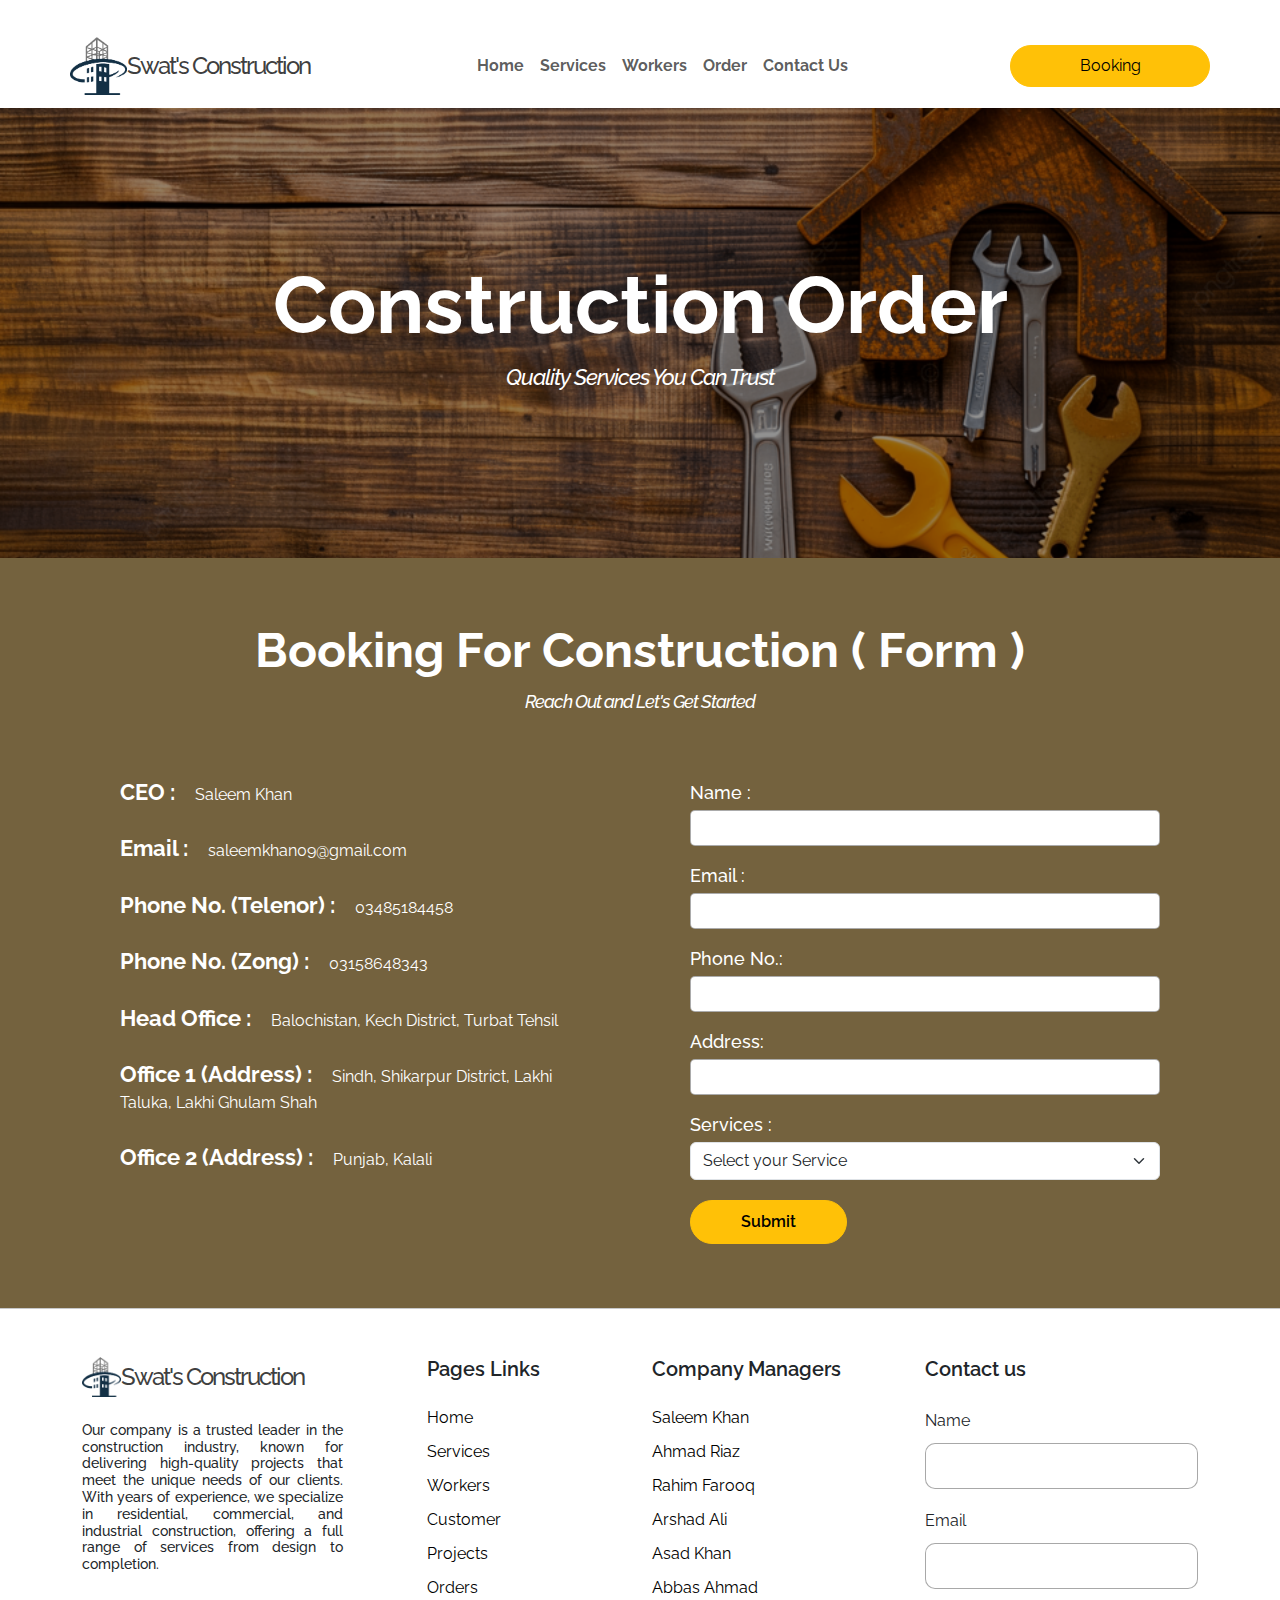
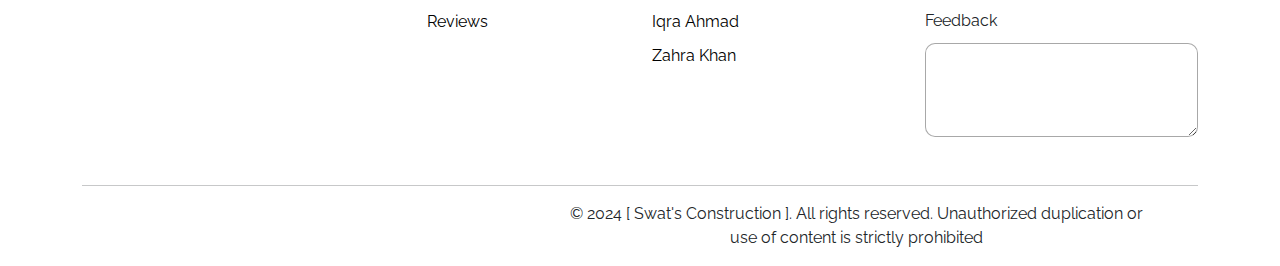
==== assets/Pages/Booking.html @ be07e6ac "pages complete ( without responsive )" ====
<!doctype html>
<html lang="en">
    <head>
        <!-- Required meta tags -->
        <meta charset="utf-8">
        <meta name="viewport" content="width=device-width, initial-scale=1">
        <!-- Bootstrap CSS -->

        <link
            href="https://cdn.jsdelivr.net/npm/bootstrap@5.3.3/dist/css/bootstrap.min.css"
            rel="stylesheet"
            integrity="sha384-QWTKZyjpPEjISv5WaRU9OFeRpok6YctnYmDr5pNlyT2bRjXh0JMhjY6hW+ALEwIH"
            crossorigin="anonymous">
        <link rel="preconnect" href="https://fonts.googleapis.com">
        <link rel="preconnect" href="https://fonts.gstatic.com" crossorigin>
        <link
            href="https://fonts.googleapis.com/css2?family=Raleway:ital,wght@0,100..900;1,100..900&display=swap"
            rel="stylesheet">
        <link rel="stylesheet"
            href="https://cdnjs.cloudflare.com/ajax/libs/font-awesome/6.6.0/css/all.min.css"
            integrity="sha512-Kc323vGBEqzTmouAECnVceyQqyqdsSiqLQISBL29aUW4U/M7pSPA/gEUZQqv1cwx4OnYxTxve5UMg5GT6L4JJg=="
            crossorigin="anonymous" referrerpolicy="no-referrer" />
        <link rel="stylesheet" href="../Style Sheet/style.css">
        <link rel="stylesheet" href="../Style Sheet/contact.css">
        <link rel="stylesheet" href="../Style Sheet/booking.css">

        <title>Services</title>
    </head>
    <body>

        <div class="main">

            <section class="services-hero">

                <div class="genteral-navbar">
                    <nav
                        class="container navbar navbar-expand-lg d-flex align-items-center d-lg-block ">
                        <div class="nav-spacing pt-4">

                            <div
                                class="nav-toggle ms-2 ms-lg-0 d-flex align-items-center justify-content-lg-between">

                                <a
                                    class="navbar-brand d-flex align-items-center"
                                    href="../../index.html">
                                    <img src="../Images/clipart1113107.png"
                                        alt="Logo">
                                    <h5>Swat's Construction</h5>
                                </a>
                            </div>
                            <div
                                class="collapse navbar-collapse justify-content-between"
                                id="navbarSupportedContent">
                                <ul class="navbar-nav me-0 mb-2 mb-lg-0">
                                    <li class="nav-item">
                                        <a href="../../index.html"
                                            class="nav-link fw-bold"
                                            aria-current="page">Home</a>
                                    </li>
                                    <li class="nav-item">
                                        <a href="services.html"
                                            class="nav-link fw-bold">
                                            Services</a>
                                    </li>
                                    <li class="nav-item">
                                        <a href="worker.html"
                                            class="nav-link fw-bold">Workers</a>
                                    </li>
                                    <li class="nav-item">
                                        <a href="order.html"
                                            class="nav-link fw-bold">Order</a>
                                    </li>
                                    <li class="nav-item">
                                        <a href="contact-us.html"
                                            class="nav-link fw-bold">Contact
                                            Us </a>
                                    </li>
                                </ul>
                                <button
                                    class="btn btn-warning for-large rounded-pill p-2">Booking</button>
                            </div>
                        </div>

                        <button class="btn d-lg-none"
                            style="position: absolute; top: 38px; right: 10px;"
                            type="button"
                            data-bs-toggle="collapse"
                            data-bs-target="#collapseExample"
                            aria-expanded="false"
                            aria-controls="collapseExample">
                            <i class="fa-solid fa-bars sizing"></i>
                        </button>

                        <div
                            class="toogle-with-collapse text-center w-100 d-lg-none">
                            <div class="collapse" id="collapseExample">
                                <div class="card card-body border-0 mt-4">
                                    <div class="pages-links-small">
                                        <a href="../../index.html"
                                            class="fw-bold d-block mt-3">Home</a>
                                        <a href="services.html"
                                            target="_blank"
                                            class="fw-bold d-block mt-3">Services</a>
                                        <a href="worker.html"
                                            class="fw-bold d-block mt-3">Workers</a>
                                        <a href="order.html"
                                            class="fw-bold d-block mt-3">Order</a>
                                        <a href="contact-us.html"
                                            class="fw-bold d-block mt-3">Contact
                                            Us</a>
                                    </div>

                                    <button
                                        class="btn btn-warning rounded-pill p-2">Booking</button>
                                </div>
                            </div>
                        </div>
                    </nav>
                </div>

                <div class="pages-hero">
                    <div class="contact-image-hero hero-overlay">
                        <div
                            class="text-white services-title hero-positioning general-title d-flex align-items-center justify-content-center flex-column">
                            <h2 >
                                <i class="fa-brands fa-servicestack"></i>
                                Construction Order
                            </h2>
                            <p>Quality Services You Can Trust</p>
                        </div>
                    </div>
                </div>
            </section>

            <section class=" contact-section">
                <div class=" container contact-form-page">
                    <div
                        class="services-title contact-special general-title d-flex align-items-center justify-content-center flex-column">
                        <h2>
                            Booking For Construction ( Form )
                        </h2>
                        <p>Reach Out and Let's Get Started</p>
                    </div>
                    <div class="row mt-5">

                        <div class="col-12 col-lg-6 for-padding">
                            <div class="form-left text-center text-lg-start ">
                                <h5>CEO :
                                    <span>Saleem Khan</span>
                                </h5>
                                <h5>Email :
                                    <span>saleemkhan09@gmail.com</span>
                                </h5>
                                <h5>Phone No. (Telenor) :
                                    <span>03485184458</span>
                                </h5>
                                <h5>Phone No. (Zong) :
                                    <span>03158648343</span>
                                </h5>
                                <h5>Head Office :
                                    <span>Balochistan, Kech District, Turbat
                                        Tehsil</span>
                                </h5>
                                <h5>Office 1 (Address) :
                                    <span>Sindh, Shikarpur
                                        District, Lakhi Taluka, Lakhi Ghulam
                                        Shah</span>
                                </h5>
                                <h5>Office 2 (Address) :
                                    <span>Punjab, Kalali</span>
                                </h5>
                            </div>
                        </div>

                        <div class="col-12 col-lg-6 for-padding">
                            <div class="form-right text-center text-lg-start mt-lg-0 mt-5">
                                <label for="name" class="mt-0">Name :</label>
                                <input class="w-100" type="text">

                                <label for="email">Email :</label>
                                <input class="w-100" type="email">

                                <label for="Phone">Phone No.:</label>
                                <input class="w-100" type="number">

                                <label for="address">Address:</label>
                                <input class="w-100" type="address">

                                <label for="text">Services :</label>
                                <select class="form-select"
                                    aria-label="Default select example">
                                    <option selected disabled>Select your
                                        Service</option>
                                    <option value="1">Full Construction</option>
                                    <option value="1">Carpenter Service</option>
                                    <option value="2">Plumber Service</option>
                                    <option value="3">AC and Wifi
                                        connection</option>
                                    <option value="3">Painting Service</option>
                                </select>
                                <button class="btn btn-warning rounded-pill"
                                    type="submit">Submit</button>
                            </div>
                        </div>

                    </div>
                </div>
            </section>

            <hr class="mt-0">
            <section class="container footer mt-5">
                <div class="footer-information">
                    <div class="row">

                        <div class="col-6 col-md-3">
                            <div class="footer-logo-caption">
                                <a
                                    class="navbar-brand d-flex align-items-center"
                                    href="#">
                                    <img src="../Images/clipart1113107.png"
                                        alt="Logo">
                                    <h5>Swat's Construction</h5>
                                </a>
                                <h4>Our company is a trusted leader in the
                                    construction industry, known for delivering
                                    high-quality projects that meet the unique
                                    needs of our clients. With years of
                                    experience, we specialize in residential,
                                    commercial, and industrial construction,
                                    offering a full range of services from
                                    design to completion. </h4>
                            </div>
                        </div>

                        <div class="col-6 col-md-3">
                            <div class="pages-link general-footer">
                                <h4>Pages Links</h4>
                                <ul>
                                    <li>
                                        <a href="../../index.html">Home</a>
                                    </li>
                                    <li>
                                        <a href="services.html">Services</a>
                                    </li>
                                    <li>
                                        <a href="worker.html">Workers</a>
                                    </li>
                                    <li>
                                        <a href="#">Customer</a>
                                    </li>
                                    <li>
                                        <a href="#">Projects</a>
                                    </li>
                                    <li>
                                        <a href="#">Orders</a>
                                    </li>
                                    <li>
                                        <a href="#">Reviews</a>
                                    </li>
                                </ul>
                            </div>
                        </div>

                        <div class="col-6 col-md-3 mt-4 mt-md-0">
                            <div class="company-members general-footer ps">
                                <h4>Company Managers</h4>
                                <ul>
                                    <li>
                                        <a href="#">Saleem Khan</a>
                                    </li>
                                    <li>
                                        <a href="#">Ahmad Riaz</a>
                                    </li>
                                    <li>
                                        <a href="#">Rahim Farooq</a>
                                    </li>
                                    <li>
                                        <a href="#">Arshad Ali</a>
                                    </li>
                                    <li>
                                        <a href="#">Asad Khan</a>
                                    </li>
                                    <li>
                                        <a href="#">Abbas Ahmad</a>
                                    </li>
                                    <li>
                                        <a href="#">Iqra Ahmad</a>
                                    </li>
                                    <li>
                                        <a href="#">Zahra Khan</a>
                                    </li>
                                </ul>
                            </div>
                        </div>

                        <div class="col-6 col-md-3 mt-4 mt-md-0 ps-4 ps-md-0">
                            <div class="contact-form general-footer ps-0">
                                <h4>Contact us</h4>
                                <div class="contact-information">
                                    <label for="name">Name</label>
                                    <input type="text" name="name"
                                        id="Name">
                                    <label for="Email">Email</label>
                                    <input type="email" name="email"
                                        id="Email">
                                </div>
                            </div>
                            <div class="contact-textarea">
                                <label for="exampleFormControlTextarea1"
                                    class="form-label">Feedback</label>
                                <textarea class="form-control"
                                    id="exampleFormControlTextarea1"
                                    rows="3"></textarea>
                            </div>
                        </div>

                    </div>
                </div>

                <hr class="mt-5">
                <div class="copyright">
                    <div class="text-center footer-alignment">
                        <div class="row">

                            <div class="col-12 col-md-5 mb-3 mb-md-0">
                                <div class="social-links">
                                    <a href>
                                        <i class="fa-brands fa-facebook"></i>
                                    </a>
                                    <a href>
                                        <i class="fa-brands fa-x-twitter"></i>
                                    </a>
                                    <a href>
                                        <i class="fa-brands fa-linkedin"></i>
                                    </a>
                                    <a href>
                                        <i class="fa-brands fa-instagram"></i>
                                    </a>
                                </div>
                            </div>

                            <div class="col-12 col-md-7">
                                <div class="message">
                                    <p>&copy; 2024 [ Swat's Construction ]. All
                                        rights
                                        reserved. Unauthorized duplication or
                                        use of
                                        content is strictly prohibited</p>
                                </div>
                            </div>

                        </div>
                    </div>
                </div>
            </section>

        </div>

        <script
            src="https://cdn.jsdelivr.net/npm/bootstrap@5.3.3/dist/js/bootstrap.bundle.min.js"
            integrity="sha384-YvpcrYf0tY3lHB60NNkmXc5s9fDVZLESaAA55NDzOxhy9GkcIdslK1eN7N6jIeHz"
            crossorigin="anonymous"></script>
    </body>
</html>
---- assets/Style Sheet/style.css ----
* {
    margin: 0;
    padding: 0;
}

:root {
    --heading-: #001F3F;
    --Sub-heading-: #;
    --Text-: #001F3F;
    --Links-: #001F3F;
    --background-: #001F3F;
    --overlay-: rgba(0, 0, 0, 0.413);
}

body {
    font-family: "Raleway", sans-serif;
    font-optical-sizing: auto;
    font-style: normal;
}

.general-title h2 {
    font-size: 5rem;
    font-weight: 700;
}

.general-title p {
    font-size: 22px;
    font-weight: 500;
    font-style: italic;
    letter-spacing: -1px;
    text-align: center;
}

.mt-6 {
    margin-top: 7rem !important;
}

a {
    color: black;
    text-decoration: none;
}

li {
    list-style: none;
}

/* ==================================== */
/* section-1 hero section */

.hero-secition {
    width: 100vw;
    height: 100vh;
}

.navbar-brand img {
    width: 15%;
}

.navbar-brand h5 {
    font-size: 24px;
    letter-spacing: -2px;
    margin: 0;
    color: #000000c2;
}

.sizing {
    font-size: 26px;
    color: #000000b8;
}

.nav-spacing {
    display: flex;
    align-items: center;
    justify-content: space-between;
}

.nav-toggle {
    width: 35%;
}


.pages-links-small a,
.for-large {
    padding: 0 15px;
}

.for-btn button {
    width: 165px;
    text-align: center;
    margin-top: 20px;
    color: #000000;
    font-size: 18px;
    font-weight: 600;
    border: 1px solid #00000000;
    align-self: center;
}

.for-large {
    width: 200px;
}

.card-body {
    border-bottom: none;
    border-radius: 0pc;
}

.hero-image {
    position: relative;
    background-image: url('../Images/hero-bg.jpg');
    background-position: center;
    background-repeat: no-repeat;
    background-size: cover;
    width: 100%;
    height: 40rem;
    display: flex;
    align-items: center;
    justify-content: center;
    z-index: -1;
}

.hero-image::before {
    content: "";
    position: absolute;
    width: 100%;
    height: 100%;
    background-color: rgba(0, 0, 0, 0.69);
    z-index: 1;
}

.hero-caption {
    position: absolute;
    z-index: 2;
    color: rgb(255, 255, 255);
}

.hero-caption h3 {
    font-family: "Bitter", serif;
    font-size: 5em;
    font-style: italic;
    font-weight: 400;
}

/* section-1 Services */
.service-alignments {
    display: flex;
    align-items: center;
}

.service-alignments-2 {
    flex-direction: row-reverse;
}

.services-image img {
    width: 100%;
    height: 100%;
    border-top-left-radius: 30%;
    border-bottom-left-radius: 30%;
    filter: brightness(70%);
}

.services-image-2 img {
    border-top-right-radius: 30%;
    border-bottom-right-radius: 30%;
    border-top-left-radius: 0%;
    border-bottom-left-radius: 0%;
}

.services-caption h4 {
    font-size: 32px;
    font-weight: 600;
}

.services-caption h6 {
    margin: 20px 0;

}

/* section-3 Workers */
.about-worker {
    border: 1px solid #00000000;
    border-radius: 14px;
    height: 20rem;
    -webkit-box-shadow: 0px 0px 43px -11px rgba(0, 0, 0, 0.75);
    -moz-box-shadow: 0px 0px 43px -11px rgba(0, 0, 0, 0.75);
    box-shadow: 0px 0px 43px -11px rgba(0, 0, 0, 0.75);
}

.worker-img h4 {
    margin: 30px 0px 19px 0;
    font-size: 18px;
    font-weight: 600;
}

.worker-caption p {
    font-size: 18px;
}

/* section-4 customers */
.customers-background {
    padding: 45px 10%;
}

.custumer-alignments {
    display: flex;
    align-items: center;
    justify-content: space-between;
}

.custumer-alignments img {
    width: 13%;
    height: 100%;
}


/* section-5 projects */
.all-projects {
    display: flex;
    align-items: center;
    justify-content: space-between;
    padding: 10px 20px 10px 0;
}

.carousel-item {
    border: 1px solid #00000045;
    border-radius: 15px;
}

.carousel-alignments {
    display: flex;
    align-items: center;
    padding: 30px;
}

.carousel-image img {
    width: 100%;
    height: 100%;
    border-radius: 15px;

}

.carousel-indicators {
    position: relative;
    margin-right: auto;
    margin-bottom: auto;
    justify-content: start;
    margin-left: auto;
    display: block;
}

.carousel-indicators [data-bs-target] {
    flex: none;
    width: auto;
    height: auto;
    padding: 5px 10px;
    text-indent: unset;
    background-clip: unset;
    border-top: none;
    border-bottom: none;
    margin: 15px 4px;
    border: 1px solid #00000045;
    border-radius: 15px;
    color: #ffff;
    background-color: rgb(0, 0, 0);
}

.carousel-text h3 {
    font-size: 24px;
    font-weight: 700;
}

.carousel-text h4 {
    font-size: 18px;
    font-weight: 600;

}

.carousel-text h5 {
    font-size: 16px;
    margin-top: 15%;
    font-weight: 500;
}

/* section-6 Orders */
.order-images {
    position: relative;
    z-index: 1;
    display: flex;
    align-items: center;
    justify-content: center;
    flex-direction: column;
}

.order-images::before {
    content: "";
    position: absolute;
    width: 350px;
    border-radius: 50%;
    height: 350px;
    background: #00000000;
    border: 35px solid #ffc10796;
    z-index: -1;

}

.worker {
    display: flex;
    align-items: center;
    justify-content: center;
}

.worker img {
    width: 100%;
    height: 100%;
    border: 6px solid #ffff0021;
    border-radius: 25%;
    margin: 15px;
}

.border-right {
    border-right: 1px solid black;
    padding: 0 35px 0 20px;

}

.order-caption {
    padding-left: 60px;
}

.order-heading h3 {
    font-size: 4rem;
    font-weight: 700;
}

.orders-figer {
    margin-top: 35px;
}

.orders-figer h3 {
    font-size: 48px;
    font-weight: 800;
}

.orders-figer h2 {
    font-size: 16px;
    font-weight: 400;
}

/* section-7 review */
.special-height {
    height: 20rem;
    display: flex;
    align-items: center;
    justify-content: center;
    flex-direction: column;
}

.review-caption h3 {
    margin: 0;
    font-size: 18px;
    font-weight: 600;
    color: #000000ba;
}

/* section-8 footer */
.footer-logo-caption h4 {
    font-size: 14px;
    text-align: justify;
    margin-top: 25px;
}

.pages-link {
    padding-left: 60px;
}

.general-footer h4 {
    font-size: 20px;
    font-weight: 600;
}

.general-footer ul {
    padding: 0;
    margin: 25px 0 0 0;
    color: #00000000;
}

.general-footer li {
    margin: 10px 0;
}

.contact-information label,
.contact-textarea label {
    margin-top: 20px;
    margin-bottom: 10px;
}

.contact-information input {
    font-size: 16px;
    width: 100%;
    padding: 10px 0 10px 20px;
    outline: none;
    border-radius: 10px;
    border: 1px solid #00000057;
}

.contact-textarea textarea {
    font-size: 16px;
    width: 100%;
    padding: 10px 0 10px 20px;
    outline: none;
    border-radius: 10px;
    border: 1px solid #00000057;
}

.footer-alignment {
    display: flex;
    align-items: center;
    justify-content: space-around;
}

.social-links i {
    font-size: 24px;
    padding: 0 20px;
}

@media only screen and (max-width : 1240px) {
    .worker img {
        width: 40%;
        height: 100%;
    }

    .figer-3 {
        padding-left: 15px;
    }

    .special-height {
        height: 28rem;
    }

}

@media only screen and (max-width : 992px) {
    .order-caption {
        padding-left: 0;
    }

    .border-right {
        padding: 0 20px 0 15px;
    }

    .figer-3 {
        padding-left: 15px;
    }

    .special-height {
        height: 25rem;
    }

    .order-images::before {
        width: 250px;
        height: 250px;
    }

}

@media only screen and (max-width : 768px) {
    .services-image img {
        border-top-left-radius: 30%;
        border-bottom-right-radius: 30%;
        border-bottom-left-radius: 0;
        border-top-right-radius: 0;
    }

    .worker img {
        width: 47%;
        height: 100%;

    }

    .pages-link {
        padding-left: 16px;
    }

    .special-height {
        height: 30rem;
    }
}

@media only screen and (max-width : 425px) {

    .col-1,
    .col-2,
    .col-3,
    .col-4,
    .col-5,
    .col-6 {
        width: 100%;
    }

    .spacial-margin-top {
        margin-top: 1.5rem !important;
    }

    .special-height {
        height: 100%;
    }

    .special-height {
        height: 100%;
    }

    .orders-figer h3 {
        font-size: 24px;
    }

    P {
        font-size: 14px;
    }

    .hero-caption h3 {
        font-size: 2em;
    }

    .general-title h2 {
        font-size: 3rem;
    }

    .general-title p {
        font-size: 16px;
    }

    .services-caption h4 {
        font-size: 24px;

    }

    .services-caption h6 {
        font-size: 14px;
    }

    .orders-figer h2 {
        font-size: 12px;
    }

    .order-images::before {
        width: 170px;
        height: 170px;

    }

    .worker img {
        width: 45%;
        height: 100%;
    }
}
---- assets/Style Sheet/contact.css ----
* {
    margin: 0;
    padding: 0;
}

:root {
    --heading-: #001F3F;
    --Sub-heading-: #;
    --Text-: #001F3F;
    --Links-: #001F3F;
    --background-: #001F3F;
    --overlay-: rgba(0, 0, 0, 0.413);
}

/* ================================================ */

.contact-image-hero {
    background-image: url('../Images/contact.jpg');
    background-position: center;
    background-repeat: no-repeat;
    background-size: cover;
    position: relative;
    width: 100%;
    height: 50vh;
    display: flex;
    align-items: center;
    justify-content: center;
    z-index: -2;
}

.contact-section {
    background-color: #74623e;
    color: white;
    padding: 4rem 0;
}

.contact-special h2 {
    font-size: 3rem;
}

.contact-special p {
    font-size: 18px;
}

.form-left h5 {
    font-size: 22px;
    font-weight: 700;
    margin-bottom: 30px;
}

.form-left h5 span {
    font-size: 16px;
    font-weight: 400;
    margin-left: 15px;
}

.form-right label {
    font-size: 18px;
    font-weight: 500;
    margin-top: 16px;
    margin-bottom: 4px;
}

.form-right input {
    border: 1px solid #00000054;
    border-radius: 5px;
    padding: 5px 20px;
    outline: none;
}

.form-right button {
    margin-top: 20px;
    font-size: 16px;
    font-weight: 600;
    padding: 9px 50px;
}

.for-padding {
    padding: 0 50px;
}
---- assets/Style Sheet/booking.css ----
* {
    margin: 0;
    padding: 0;
}

:root {
    --heading-: #001F3F;
    --Sub-heading-: #;
    --Text-: #001F3F;
    --Links-: #001F3F;
    --background-: #001F3F;
    --overlay-: rgba(0, 0, 0, 0.413);
}

/* ================================================ */

.contact-image-hero {
    background-image: url('../Images/booking.jpg');
    background-position: center right;
    background-repeat: no-repeat;
    background-size: cover;
    position: relative;
    width: 100%;
    height: 50vh;
    display: flex;
    align-items: center;
    justify-content: center;
    z-index: -2;
}

.hero-overlay::before {
    content: "";
    position: absolute;
    width: 100%;
    height: 100%;
    background-color: var(--overlay-);
    z-index: -1;
}
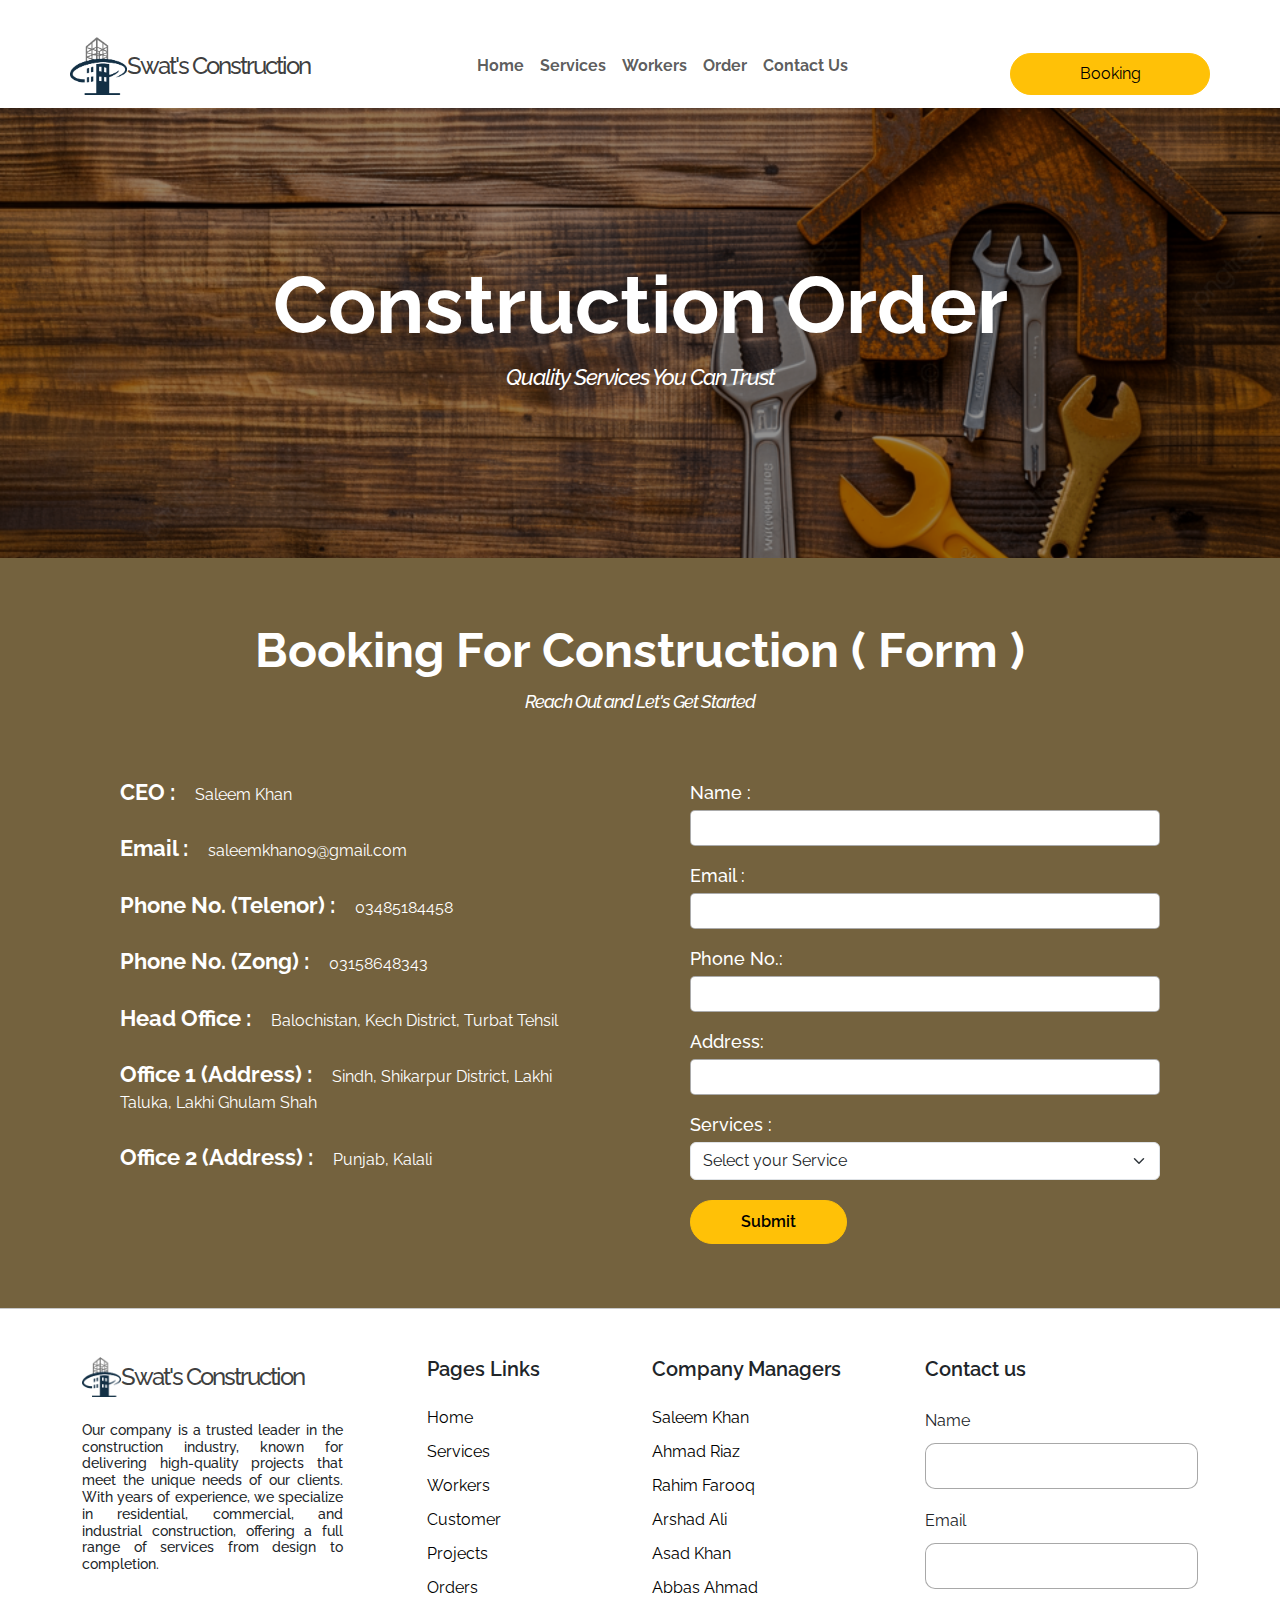
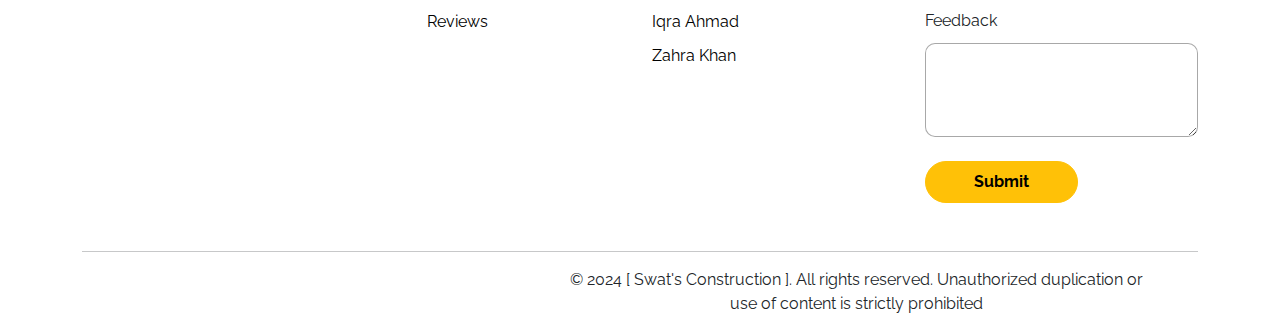
==== commit 07724198: "completed" ====
--- a/assets/Pages/Booking.html
+++ b/assets/Pages/Booking.html
@@ -24,7 +24,7 @@
         <link rel="stylesheet" href="../Style Sheet/contact.css">
         <link rel="stylesheet" href="../Style Sheet/booking.css">
 
-        <title>Services</title>
+        <title>Booking</title>
     </head>
     <body>
 
@@ -76,8 +76,13 @@
                                             Us </a>
                                     </li>
                                 </ul>
+
                                 <button
-                                    class="btn btn-warning for-large rounded-pill p-2">Booking</button>
+                                    style="align-self: center;"
+                                    class="btn btn-warning for-large mt-3 rounded-pill p-2">
+                                    <a
+                                        href="Booking.html">Booking</a>
+                                </button>
                             </div>
                         </div>
 
@@ -111,7 +116,11 @@
                                     </div>
 
                                     <button
-                                        class="btn btn-warning rounded-pill p-2">Booking</button>
+                                        style="align-self: center;"
+                                        class="btn btn-warning for-large mt-3 rounded-pill p-2">
+                                        <a
+                                            href="Booking.html">Booking</a>
+                                    </button>
                                 </div>
                             </div>
                         </div>
@@ -122,7 +131,7 @@
                     <div class="contact-image-hero hero-overlay">
                         <div
                             class="text-white services-title hero-positioning general-title d-flex align-items-center justify-content-center flex-column">
-                            <h2 >
+                            <h2>
                                 <i class="fa-brands fa-servicestack"></i>
                                 Construction Order
                             </h2>
@@ -130,6 +139,7 @@
                         </div>
                     </div>
                 </div>
+
             </section>
 
             <section class=" contact-section">
@@ -173,7 +183,8 @@
                         </div>
 
                         <div class="col-12 col-lg-6 for-padding">
-                            <div class="form-right text-center text-lg-start mt-lg-0 mt-5">
+                            <div
+                                class="form-right text-center text-lg-start mt-lg-0 mt-5">
                                 <label for="name" class="mt-0">Name :</label>
                                 <input class="w-100" type="text">
 
@@ -208,6 +219,7 @@
             </section>
 
             <hr class="mt-0">
+
             <section class="container footer mt-5">
                 <div class="footer-information">
                     <div class="row">
@@ -246,16 +258,16 @@
                                         <a href="worker.html">Workers</a>
                                     </li>
                                     <li>
-                                        <a href="#">Customer</a>
-                                    </li>
-                                    <li>
-                                        <a href="#">Projects</a>
-                                    </li>
-                                    <li>
-                                        <a href="#">Orders</a>
-                                    </li>
-                                    <li>
-                                        <a href="#">Reviews</a>
+                                        <a href="../../index.html">Customer</a>
+                                    </li>
+                                    <li>
+                                        <a href="../../index.html">Projects</a>
+                                    </li>
+                                    <li>
+                                        <a href="order.html">Orders</a>
+                                    </li>
+                                    <li>
+                                        <a href="../../index.html">Reviews</a>
                                     </li>
                                 </ul>
                             </div>
@@ -266,28 +278,28 @@
                                 <h4>Company Managers</h4>
                                 <ul>
                                     <li>
-                                        <a href="#">Saleem Khan</a>
-                                    </li>
-                                    <li>
-                                        <a href="#">Ahmad Riaz</a>
-                                    </li>
-                                    <li>
-                                        <a href="#">Rahim Farooq</a>
-                                    </li>
-                                    <li>
-                                        <a href="#">Arshad Ali</a>
-                                    </li>
-                                    <li>
-                                        <a href="#">Asad Khan</a>
-                                    </li>
-                                    <li>
-                                        <a href="#">Abbas Ahmad</a>
-                                    </li>
-                                    <li>
-                                        <a href="#">Iqra Ahmad</a>
-                                    </li>
-                                    <li>
-                                        <a href="#">Zahra Khan</a>
+                                        <a href="worker.html">Saleem Khan</a>
+                                    </li>
+                                    <li>
+                                        <a href="worker.html">Ahmad Riaz</a>
+                                    </li>
+                                    <li>
+                                        <a href="worker.html">Rahim Farooq</a>
+                                    </li>
+                                    <li>
+                                        <a href="worker.html">Arshad Ali</a>
+                                    </li>
+                                    <li>
+                                        <a href="worker.html">Asad Khan</a>
+                                    </li>
+                                    <li>
+                                        <a href="worker.html">Abbas Ahmad</a>
+                                    </li>
+                                    <li>
+                                        <a href="worker.html">Iqra Ahmad</a>
+                                    </li>
+                                    <li>
+                                        <a href="worker.html">Zahra Khan</a>
                                     </li>
                                 </ul>
                             </div>
@@ -312,6 +324,8 @@
                                     id="exampleFormControlTextarea1"
                                     rows="3"></textarea>
                             </div>
+                            <button
+                                class="btn btn-warning mt-3 px-5 py-2 mt-4 fw-bold rounded-pill">Submit</button>
                         </div>
 
                     </div>
@@ -322,18 +336,19 @@
                     <div class="text-center footer-alignment">
                         <div class="row">
 
-                            <div class="col-12 col-md-5 mb-3 mb-md-0">
+                            <div
+                                class="col-12 col-md-5 mb-3 mb-md-0 text-start">
                                 <div class="social-links">
-                                    <a href>
+                                    <a href="https://www.facebook.com/">
                                         <i class="fa-brands fa-facebook"></i>
                                     </a>
-                                    <a href>
+                                    <a href="https://twitter.com/?lang=en">
                                         <i class="fa-brands fa-x-twitter"></i>
                                     </a>
-                                    <a href>
+                                    <a href="https://www.linkedin.com/">
                                         <i class="fa-brands fa-linkedin"></i>
                                     </a>
-                                    <a href>
+                                    <a href="https://www.instagram.com/">
                                         <i class="fa-brands fa-instagram"></i>
                                     </a>
                                 </div>
--- a/assets/Style Sheet/booking.css
+++ b/assets/Style Sheet/booking.css
@@ -35,4 +35,29 @@
     height: 100%;
     background-color: var(--overlay-);
     z-index: -1;
+}
+
+@media only screen and (max-width: 992px) {
+    .contact-special h2 {
+        font-size: 2rem;
+    }
+}
+
+@media only screen and (max-width: 835px) {
+    .general-title h2 {
+        font-size: 2.5rem;
+
+    }
+}
+
+@media only screen and (max-width: 425px) {
+    .general-title h2 {
+        font-size: 30px;
+    }
+}
+
+@media only screen and (max-width: 768px) {
+    .general-title h2 {
+        font-size: 1.5rem;
+    }
 }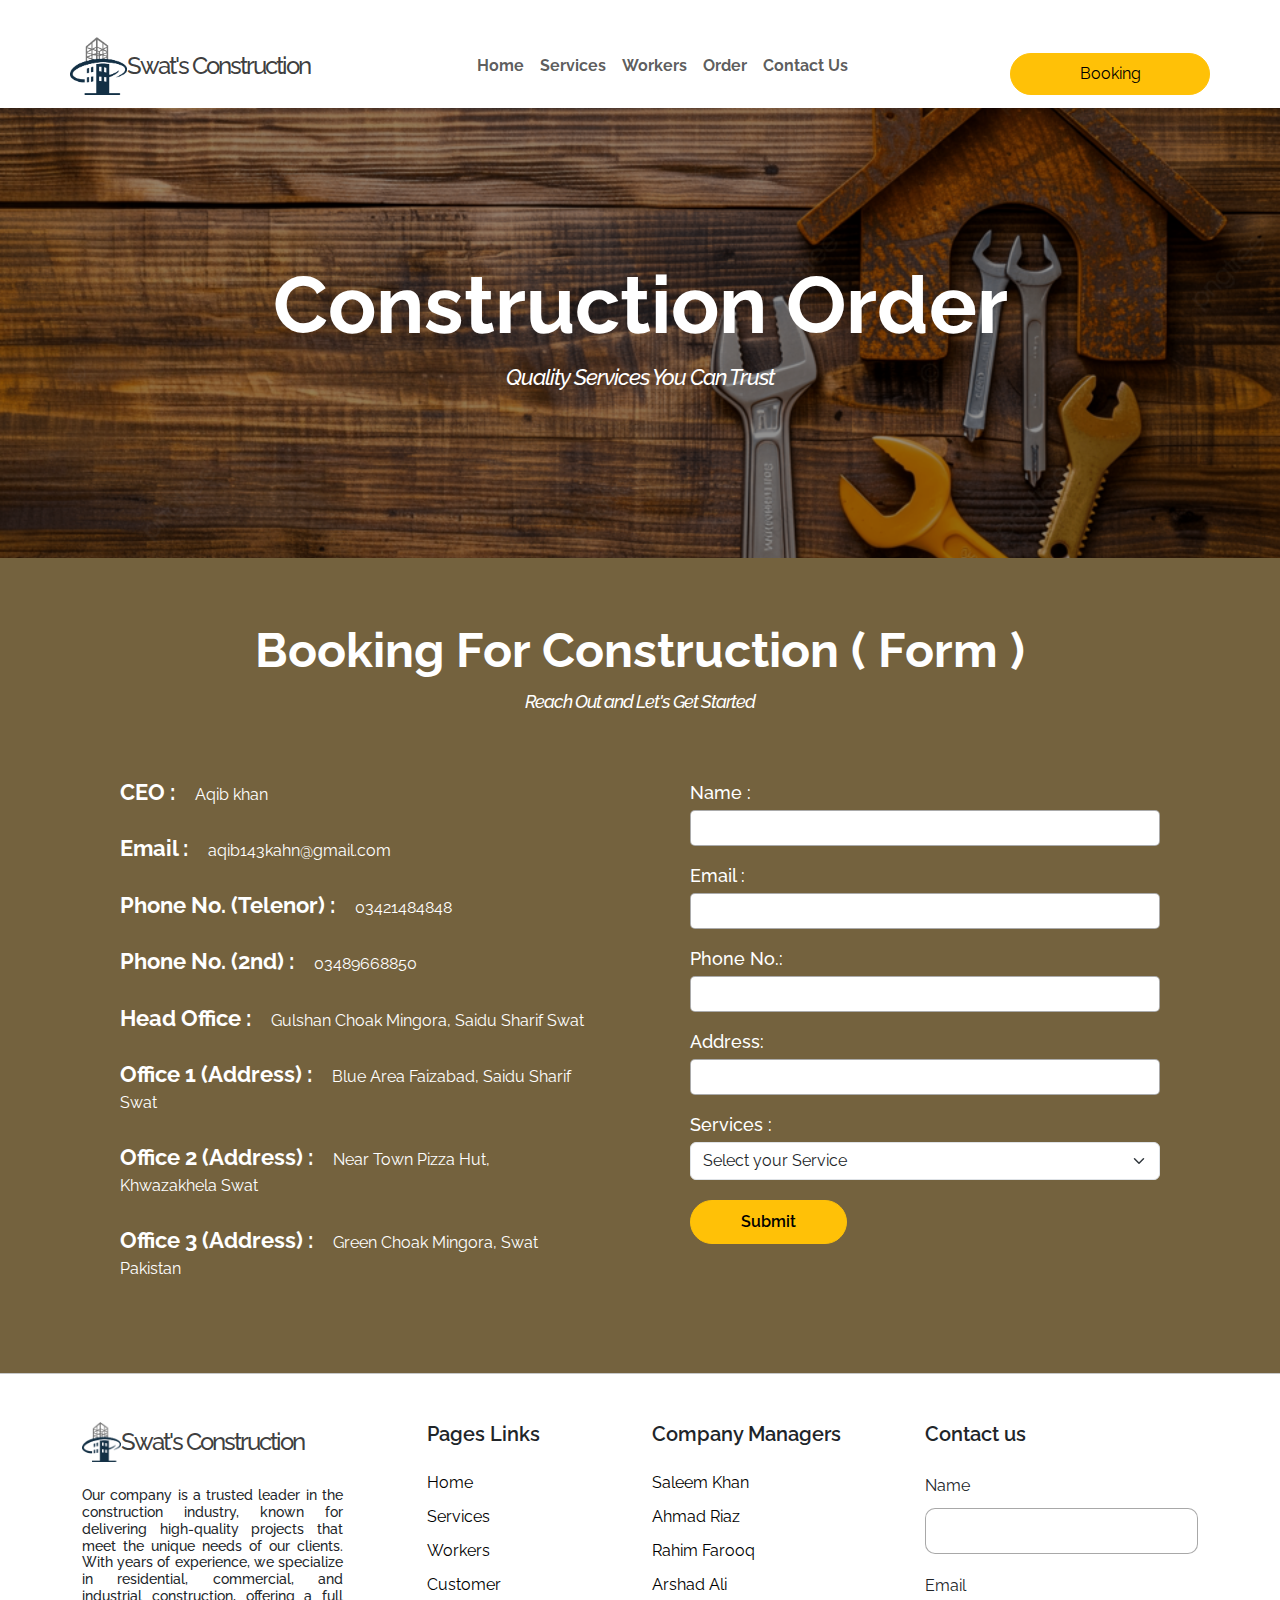
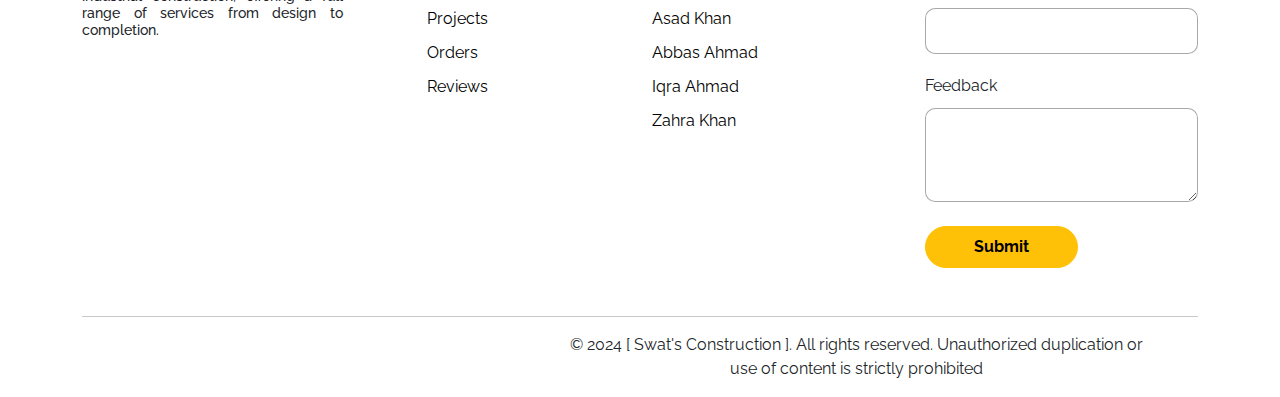
==== commit d232a201: "Changes" ====
--- a/assets/Pages/Booking.html
+++ b/assets/Pages/Booking.html
@@ -154,30 +154,47 @@
                     <div class="row mt-5">
 
                         <div class="col-12 col-lg-6 for-padding">
-                            <div class="form-left text-center text-lg-start ">
+                            <div
+                                class="form-left text-center text-lg-start ">
                                 <h5>CEO :
-                                    <span>Saleem Khan</span>
+                                    <span>Aqib khan</span>
                                 </h5>
                                 <h5>Email :
-                                    <span>saleemkhan09@gmail.com</span>
+                                    <span>
+                                        <a
+                                            href="mailto:aqib143kahn@gmail.com"
+                                            class="text-white">aqib143kahn@gmail.com</a>
+                                    </span>
                                 </h5>
                                 <h5>Phone No. (Telenor) :
-                                    <span>03485184458</span>
-                                </h5>
-                                <h5>Phone No. (Zong) :
-                                    <span>03158648343</span>
+                                    <span>
+                                        <a
+                                            href="tell:03421484848"
+                                            class="text-white">03421484848</a>
+                                    </span>
+                                </h5>
+                                <h5>Phone No. (2nd) :
+                                    <span>
+                                        <a class="text-white"
+                                            href="tell:03489668850">03489668850</a>
+                                    </span>
                                 </h5>
                                 <h5>Head Office :
-                                    <span>Balochistan, Kech District, Turbat
-                                        Tehsil</span>
+                                    <span>Gulshan Choak Mingora, Saidu
+                                        Sharif
+                                        Swat</span>
                                 </h5>
                                 <h5>Office 1 (Address) :
-                                    <span>Sindh, Shikarpur
-                                        District, Lakhi Taluka, Lakhi Ghulam
-                                        Shah</span>
+                                    <span>Blue Area Faizabad, Saidu Sharif
+                                        Swat</span>
                                 </h5>
                                 <h5>Office 2 (Address) :
-                                    <span>Punjab, Kalali</span>
+                                    <span>Near Town Pizza Hut, Khwazakhela
+                                        Swat</span>
+                                </h5>
+                                <h5>Office 3 (Address) :
+                                    <span>Green Choak Mingora, Swat
+                                        Pakistan</span>
                                 </h5>
                             </div>
                         </div>
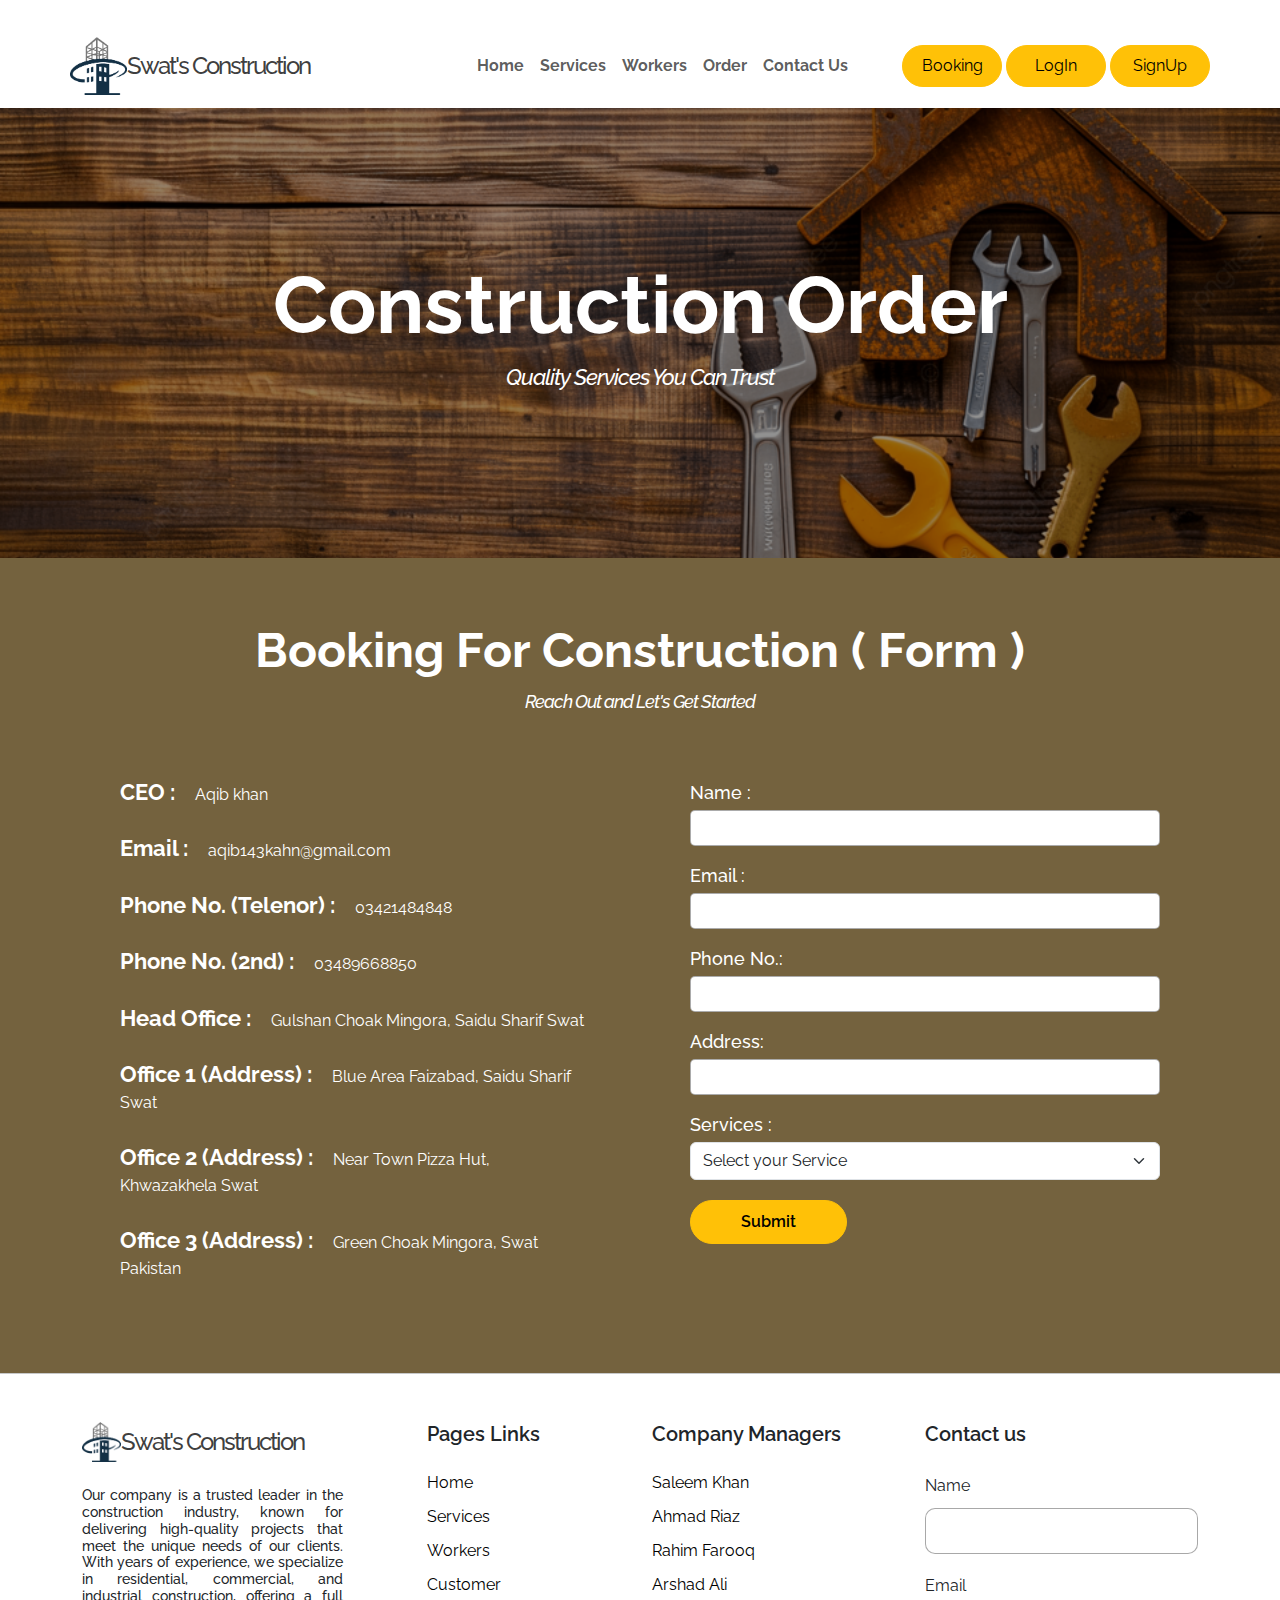
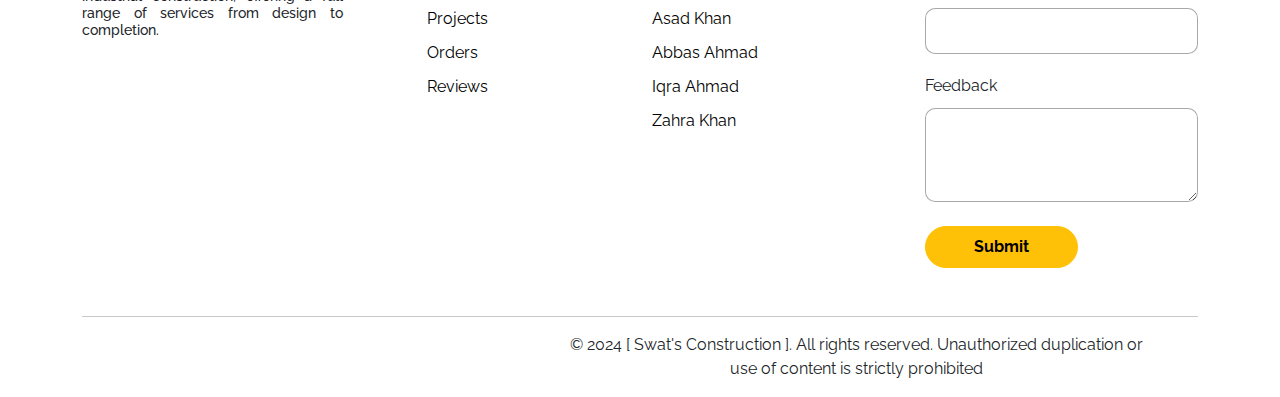
==== commit ae47b7e5: "Login and Signup" ====
--- a/assets/Pages/Booking.html
+++ b/assets/Pages/Booking.html
@@ -77,12 +77,22 @@
                                     </li>
                                 </ul>
 
-                                <button
-                                    style="align-self: center;"
-                                    class="btn btn-warning for-large mt-3 rounded-pill p-2">
-                                    <a
-                                        href="Booking.html">Booking</a>
-                                </button>
+                                <div class="navbar-buttons">
+                                    <button
+                                        class="btn btn-warning for-large rounded-pill p-2">
+                                        <a
+                                            href="../Pages/Booking.html">Booking</a>
+                                    </button>
+                                    <button
+                                        class="btn btn-warning for-large rounded-pill p-2">
+                                        <a href="../Pages/Login.html">LogIn</a>
+                                    </button>
+                                    <button
+                                        class="btn for-large btn-warning rounded-pill p-2">
+                                        <a
+                                            href="../Pages/signup.html">SignUp</a>
+                                    </button>
+                                </div>
                             </div>
                         </div>
 
@@ -115,12 +125,24 @@
                                             Us</a>
                                     </div>
 
-                                    <button
-                                        style="align-self: center;"
-                                        class="btn btn-warning for-large mt-3 rounded-pill p-2">
-                                        <a
-                                            href="Booking.html">Booking</a>
-                                    </button>
+                                    <div
+                                        class="navbar-buttons d-flex align-items-center justify-content-center flex-column">
+                                        <button
+                                            class="btn btn-warning for-large rounded-pill p-2 mt-3">
+                                            <a
+                                                href="../Pages/Booking.html">Booking</a>
+                                        </button>
+                                        <button
+                                            class="btn btn-warning for-large rounded-pill p-2 my-3">
+                                            <a
+                                                href="../Pages/Login.html">LogIn</a>
+                                        </button>
+                                        <button
+                                            class="btn for-large btn-warning rounded-pill p-2">
+                                            <a
+                                                href="../Pages/signup.html">SignUp</a>
+                                        </button>
+                                    </div>
                                 </div>
                             </div>
                         </div>
--- a/assets/Style Sheet/style.css
+++ b/assets/Style Sheet/style.css
@@ -96,7 +96,16 @@
 }
 
 .for-large {
-    width: 200px;
+    width: 100px;
+}
+
+.navbar-buttons {
+    transition: all 0.3s;
+}
+
+.navbar-buttons button:hover {
+    background-color: #c49405 !important;
+    color: white !important;
 }
 
 .card-body {
@@ -438,6 +447,12 @@
 
 }
 
+@media only screen and (max-width: 1200px) and (min-width: 992px) {
+    .for-large {
+        width: 77px;
+    }
+}
+
 @media only screen and (max-width : 992px) {
     .order-caption {
         padding-left: 0;
